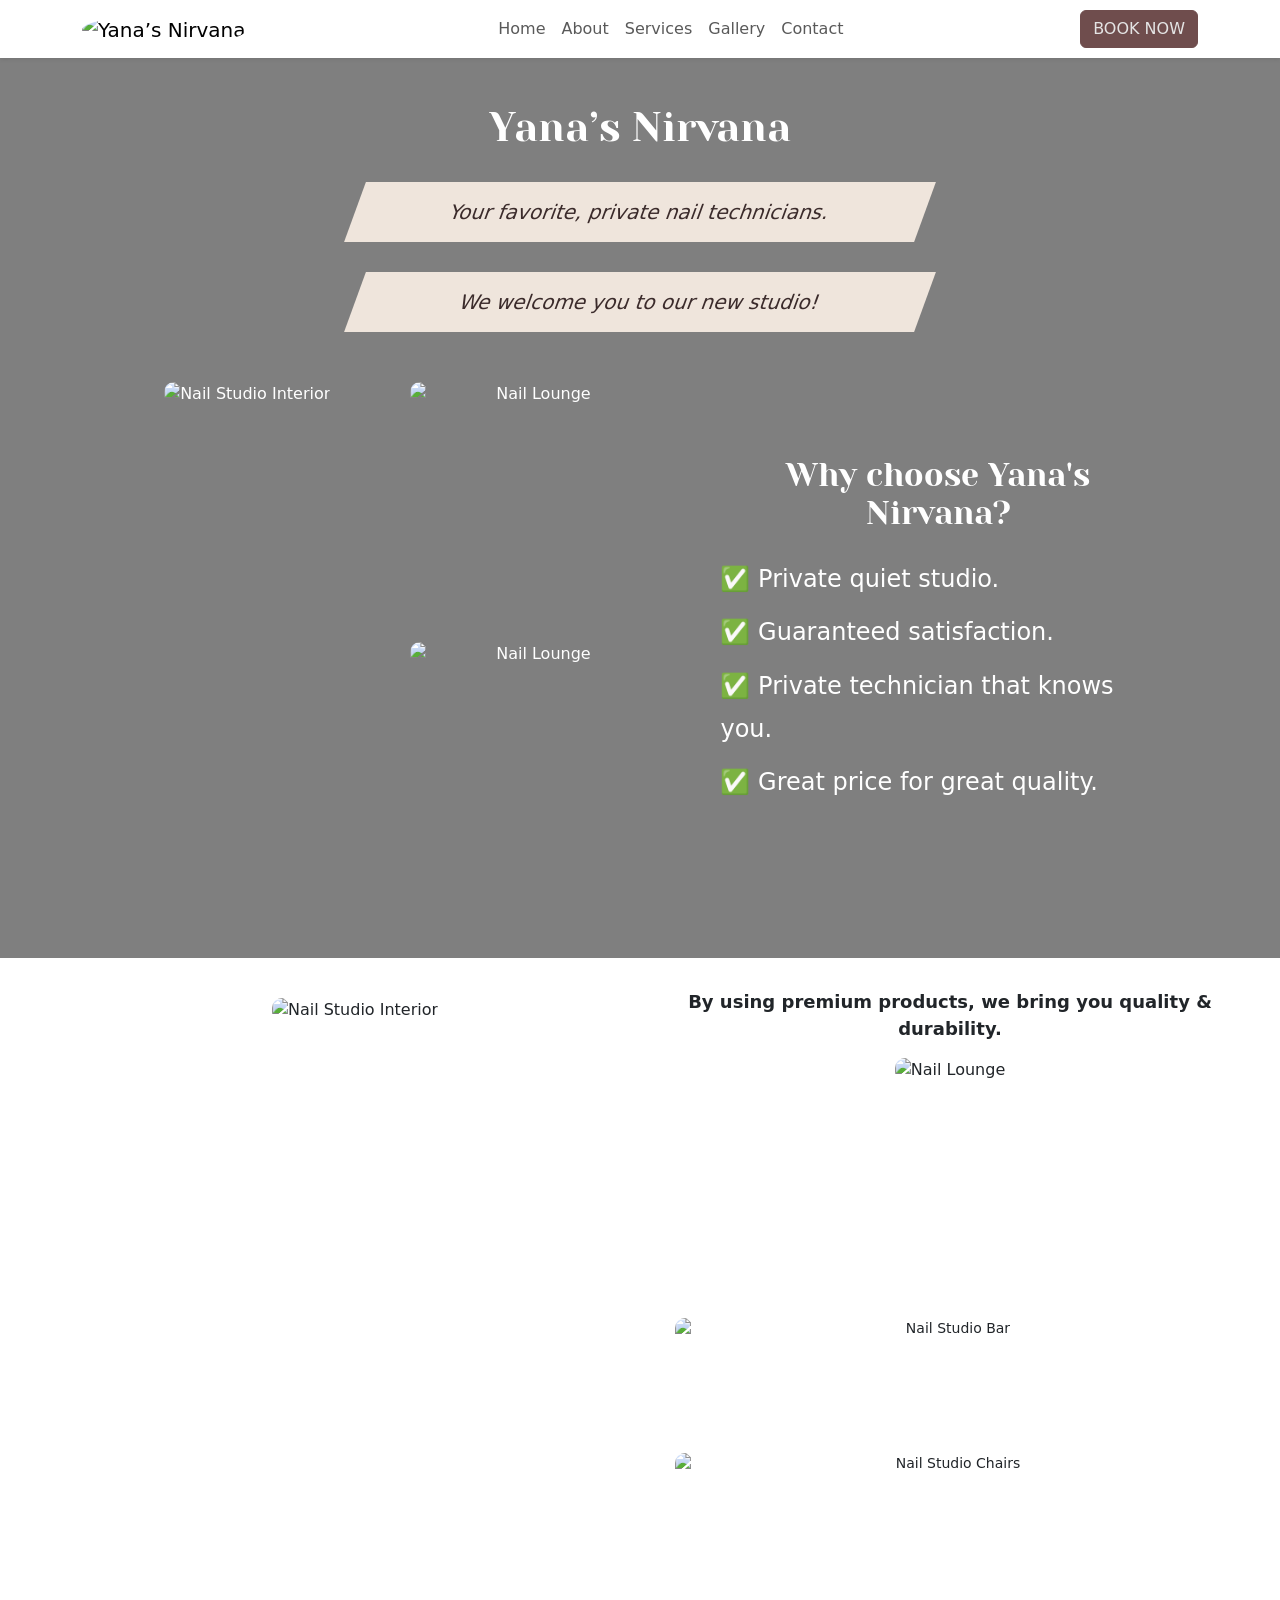
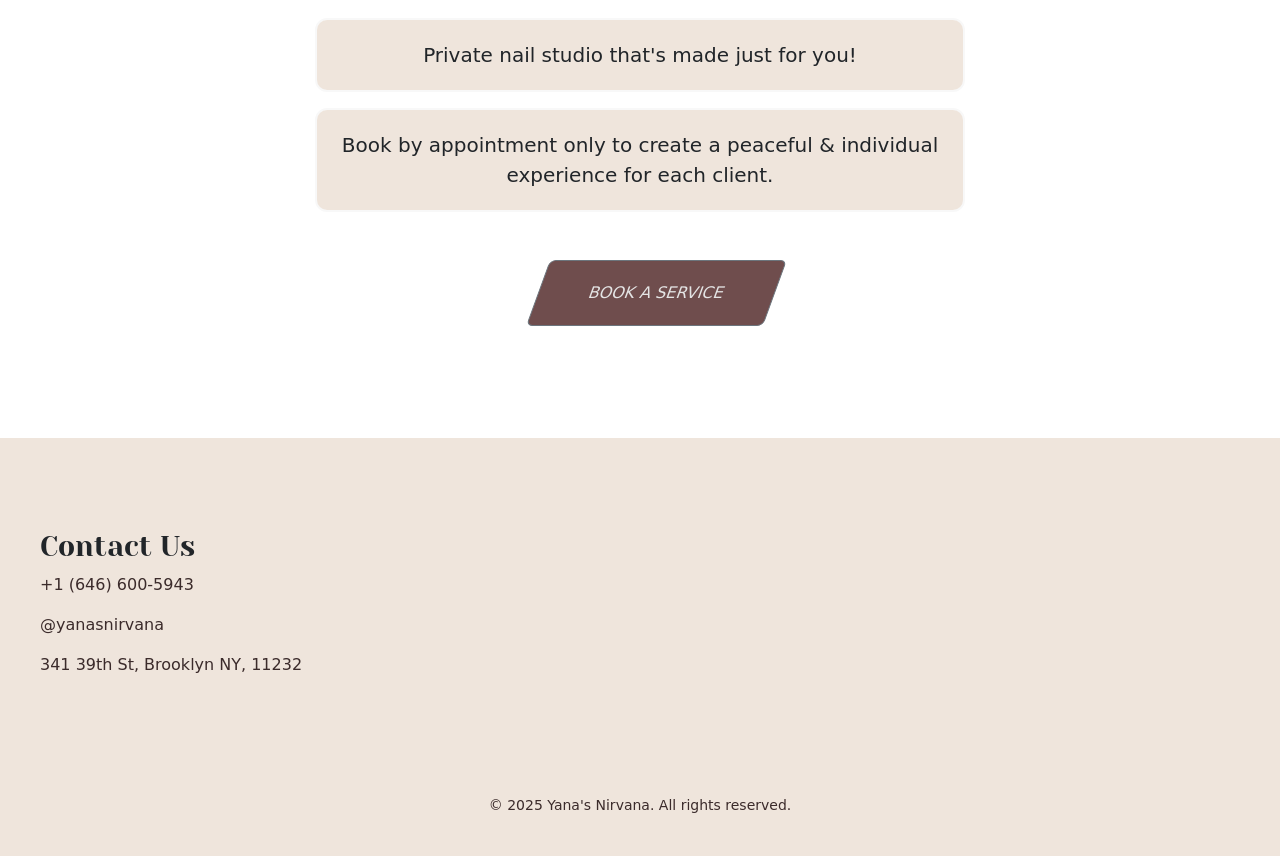
==== index.html @ 82957492 "Home Page with header and footer" ====
<!DOCTYPE html>
<html lang="en">
  <head>
    <meta charset="UTF-8" />
    <meta name="viewport" content="width=device-width, initial-scale=1.0" />
    <meta name="description" content="Mady by Sei with 💙" />
    
    <title>Sedo-Biba</title>
    <link rel="stylesheet" href="style.css" />
    <!-- Bootstrap CDN -->
    <link
      href="https://cdn.jsdelivr.net/npm/bootstrap@5.3.0/dist/css/bootstrap.min.css"
      rel="stylesheet"
    />
  </head>
  <body>
    <header></header>
    
    <!-- Hero Section -->
<section class="hero-container">
    <div class="hero">
      <div class="container text-center">
        <h1 class="header-lead">Yana’s Nirvana</h1>
        <p class="lead">Your favorite, private nail technicians.</p>
        <p class="lead">We welcome you to our new studio!</p>
      </div>
      <div class="contact-pics">
        <div class="grid">
          <div>
      </div>
        <div class="pic-container large">
          <img
            class="large"
            src="https://res.cloudinary.com/dpo4wcevn/image/upload/v1762993893/salon-1_afswea.jpg"
            alt="Nail Studio Interior"
          />
        </div>
        <div class="pic-container grande">
          <img
            class="grande-img"
            src="https://res.cloudinary.com/dpo4wcevn/image/upload/v1762993896/salon-2_ogjoqd.jpg"
            alt="Nail Lounge"
          />
          <img
            class="grande-img"
            src="https://res.cloudinary.com/dpo4wcevn/image/upload/v1762993900/salon-3_aojbwc.jpg"
            alt="Nail Lounge"
          />
        </div>
        <div class="whyUs-container">
          <section class="whyUs">
            <h2 class="header-whyUs">Why choose Yana's Nirvana?</h2>
            <ul class="whyUs-list">
              <li>✅ Private quiet studio.</li>
              <li>✅ Guaranteed satisfaction.</li>
              <li>✅ Private technician that knows you.</li>
              <li>✅ Great price for great quality.</li>
            </ul>
          </section>
        
      </div>
      </div>
    </div>
    </section>
  
 

    <!-- Gallery Section -->
    <section class="gallery">
      <div class="grid">
        <div class="image-container tall">
          <img
            class="big"
            src="https://res.cloudinary.com/dpo4wcevn/image/upload/v1762993869/nail-studio-1_hf3dlb.jpg"
            alt="Nail Studio Interior"
          />
        </div>
        <div class="right-column">
          <div class="text-box">
            <p>
              By using premium products, we bring you quality & durability.
            </p>
          </div>
          <div class="image-container medium">
            <img
              class="medium-img"
              src="https://res.cloudinary.com/dpo4wcevn/image/upload/v1762993884/nail-studio-4_hpwgp4.jpg"
              alt="Nail Lounge"
            />
          </div>
          <div class="small-images">
            <img
              class="small"
              src="https://res.cloudinary.com/dpo4wcevn/image/upload/v1762993869/nail-studio-2_nmzdds.jpg"
              alt="Nail Studio Bar"
            />
            <img
              class="small"
              src="https://res.cloudinary.com/dpo4wcevn/image/upload/v1762993881/nail-studio-3_tome6b.jpg"
              alt="Nail Studio Chairs"
            />
          </div>
        </div>
     
      </div>
         <!-- Why Us Section -->
         <div class="whyUs-container">
          <div class="whyUsText">
          <p>Private nail studio that's made just for you!</p>
          <p>Book by appointment only to create a peaceful & individual experience for each client.</p>
          <a
          href="https://www.fresha.com/a/yanas-nirvana-new-york-99-9th-street-ww3lady7"
          target="_blank"
          class="btn btn-secondary lead"
          id="bookServiceBtn"
          >BOOK A SERVICE
          </a>
          </div>
        </div>
    </section>



  

 <!-- Pop-Up Modal -->
<div id="welcome-modal" class="modal-pop">
  <div class="modal-content-pop">
    <span class="close-btn">&times;</span>

    <div class="modal-body single-column">
      <div class="modal-right">
        <div class="modal-text">
          <h1>Yana's Nirvana</h1>
          <h2>We are always very happy to welcome our new clients!</h2>
          <h4>
            We invite you to book our services & would love to gift you 
            a free cuticle oil pen on your first visit.
          </h4>
        </div>

        <div class="modal-buttons">
          <a
            href="https://www.fresha.com/a/yanas-nirvana-new-york-99-9th-street-ww3lady7"
            target="_blank"
            class="modal-btn modal-book-btn"
            >Book Now!</a
          >
          <a
            href="https://www.instagram.com/yanasnirvana/"
            target="_blank"
            class="modal-btn insta-btn"
            >View Our Instagram</a
          >
        </div>
      </div>
    </div>
  </div>
</div>


    
    




  

   <footer></footer>

    <!-- Bootstrap JS -->
    <script src="https://cdn.jsdelivr.net/npm/bootstrap@5.3.0/dist/js/bootstrap.bundle.min.js"></script>
    <!-- Include header and footer -->
    <script src="script.js"></script>
    <script>
      window.addEventListener('load', () => {
        const modal = document.getElementById('welcome-modal');
        const closeBtn = document.querySelector('.close-btn');
    
        // Show the modal 3 seconds after load
        setTimeout(() => {
          modal.style.display = 'flex';
          document.body.classList.add('modal-active');
        }, 3000);
    
        // Close modal on close button click
        closeBtn.addEventListener('click', () => {
          modal.style.display = 'none';
          document.body.classList.remove('modal-active');
        });
    
        // Close modal when clicking outside the modal content
        window.addEventListener('click', (e) => {
          if (e.target === modal) {
            modal.style.display = 'none';
            document.body.classList.remove('modal-active');
          }
        });
      });
    </script>
  </body>
</html>
---- style.css ----
@import url("https://fonts.googleapis.com/css2?family=Josefin+Sans:ital,wght@0,100..700;1,100..700&family=Yeseva+One&display=swap");

:root {
  --header-font: "Yeseva One", serif;
  --body-font: "Josefin Sans", sans-serif;
 
  --primary-color: #d6ccc2;
  --secondary-color: #6f4d4d;
  --text-color: #3b2b2b;
  --heading-color: #222;
  --border-color: #4f3737;
  --background-color: #fbfefb;
  --light-bg: #f8f8f8;
  --navbar-color: #efe5dc;

  --black: #1c1c1c;
  --gray: #7e7e7e;
  --gray-light: #e4e4e4;
  --red: #b30000;
  --blue: #007bff;

  --font-size-base: 1rem;
  --font-size-md: clamp(1.25rem, 0.61vw + 1.1rem, 1.58rem);
  --font-size-lg: clamp(1.56rem, 1vw + 1.31rem, 2.11rem);
  --font-size-xl: clamp(2.44rem, 2.38vw + 1.85rem, 3.75rem);
  --border-radius: 10px;
  --box-shadow: 0 4px 10px rgba(0, 0, 0, 0.1);
}

/* Main-Home Page */
* {
  margin: 0;
  padding: 0;
  box-sizing: border-box;
}
html, body {
  font-family: var(--body-font);
  margin: 0;
  padding: 0;
  background-color: var(--background-color);
  color: var(--text-color);
  text-align: center;
  overflow-x: hidden;
}
body a {
  text-decoration: none;
}

body h1,
h2,
h3 {
  font-family: var(--header-font);
}
.main {
  margin-top: 4em;
}
/* Navbar Style */
.navbar {
  width: 100%;
  max-width: 100vw;
  position: fixed;
  top: 0;
  left: 0;
  z-index: 1000;
  background-color: var(--navbar-color) !important;
  display: flex;
  justify-content: space-between;
  align-items: center;
  padding: 10px 5%;
}
.navbar-toggler {
  max-width: 60px; /* Adjust as needed */
}


.navbar img {
  border-radius: 50%;
}

.navbar a:hover {
  text-decoration: underline;
}
#bookNowBtn {
  background-color: var(--secondary-color);
  border-color: var(--secondary-color);
  color: var(--gray-light);
}
#bookNowBtn:hover {
  background-color: var(--border-color);
  text-decoration: none;
}
/* Main layout */
/* Ensure no unwanted horizontal scroll */
.hero-container {
  position: relative;
  width: 100vw;
  min-height: 100vh;
  background-image: url('https://res.cloudinary.com/dpo4wcevn/image/upload/v1762993864/bg_qhcnux.jpg'); /* Ensure correct path */
  background-size: cover;
  background-position: center;
  background-repeat: no-repeat;
  display: flex;
  align-items: center;
  justify-content: center;
  padding: 40px 5%; /* Prevents content from being too close to edges */
  overflow: hidden;
}

/* Overlay effect */
.hero-container::before {
  content: "";
  position: absolute;
  top: 0;
  left: 0;
  width: 100%;
  height: 100%;
  background: rgba(0, 0, 0, 0.5); /* Adjust transparency as needed */
  z-index: 0;
}

/* Main content stays centered */
.hero {
  position: relative;
  z-index: 1;
  display: flex;
  flex-direction: column;
  align-items: center;
  text-align: center;
  width: 100%;
  max-width: 1200px;
  color: white;
}

/* Ensure navbar takes full width */
.navbar {
  width: 100%;
  position: fixed;
  top: 0;
  left: 0;
  z-index: 1000;
  background-color: var(--navbar-color) !important;
  display: flex;
  justify-content: space-between;
  align-items: center;
  padding: 10px 5%;
}
.lead {
  font-size: 18px;
  font-weight: 400;
  max-width: 570px;
  padding: 15px;
  background: var(--navbar-color);
  color: var(--text-color);
  display: block;
  position: relative;
  text-align: center;
  transform: skew(-20deg); /* Skew effect to create parallelogram */
  margin: 30px auto;
}
/* Contact pictures container */
.contact-pics {
  display: flex;
  flex-wrap: wrap;
  justify-content: center;
  align-items: center;
  width: 100%;
  max-width: 1200px;
  gap: 20px;
  padding: 20px;
  box-sizing: border-box;
}

/* Large image container */
.pic-container.large {
  width: 300px;
  height: 510px;
}

/* Ensure the large image fills the container */
.large {
  width: 100%;
  height: 100%;
  object-fit: cover;
  border-radius: 10px;
}

/* Container for stacked images */
.pic-container.grande {
  display: flex;
  flex-direction: column;
  gap: 10px;
}

/* Smaller images */
.grande-img {
  width: 250px;
  height: 250px;
  object-fit: cover;
  border-radius: 10px;
}

/* Gallery Layout */
.gallery {
  display: flex;
  flex-direction: column; /* Stack elements */
  align-items: center;
  padding: 40px 0;
  width: 100%;
}

.grid {
  display: flex;
  align-items: flex-start;
  gap: 20px;
}

/* Tall Image on Left */
.image-container.tall {
  width: 600px;
  height: 580px;
}

.big {
  width: 100%;
  height: 100%;
  object-fit: cover;
  border-radius: 10px;
}

/* Right Column */
.right-column {
  display: flex;
  flex-direction: column;
  gap: 10px;
}

/* Text Box */
.text-box {
  width: 550px;
  height: 50px;
  padding: 10px;
  text-align: center;
  font-size: 18px;
  font-weight: bold;
  border-radius: var(--border-radius);
  display: flex;
  align-items: center;
  justify-content: center;
}

/* Medium Image */
.image-container.medium {
  width: 550px;
  height: 250px;
}

.medium-img {
  width: 100%;
  height: 250px;
  object-fit: cover;
  border-radius: 10px;
}

/* Small Images */
.small-images {
  display: flex;
  flex-direction: column;
  gap: 10px;
  align-items: center; /* Centers small images */
  width: 100%; /* Ensure it takes full width */
}

.small {
  width: 100%;
  height: 125px;
  border-radius: 10px;
  object-fit: cover;
  max-width: 550px;
}

/* WhyUs Section */
.whyUs-container {
  display: flex;
  justify-content: center;
  align-items: center; /* Keep the entire container centered */
  text-align: center;
  padding: 40px 20px;
  box-sizing: border-box;
}
.whyUsText p {
  border: 2px solid var(--light-bg);
  padding: 20px;
  border-radius: 12px;
  max-width: 650px;
  font-size: 20px;
  background-color: var(--navbar-color);
}
.whyUs {
  padding: 20px;
  border-radius: 12px;
  margin: 15px auto;
  font-size: 22px;
  max-width: 800px;
  width: 100%;
}


/* Heading Styling */
.header-whyUs {
  font-size: 32px;
  margin-bottom: 20px;
}
/* Left-align the UL while keeping the section centered */
.whyUs-list {
  list-style: none;
  padding: 0; 
  margin: 0;
  text-align: left;  /* Align list items to the left */
}

/* List Item Styling */
.whyUs-list li {
  font-size: 24px;
  line-height: 1.8;
  padding: 5px 0;
}


#bookServiceBtn {
  margin: 2em 0 2em 2em;
  padding: 20px 50px;
  background: var(--secondary-color);
  color: var(--gray-light);
}
#bookServiceBtn:hover,
#bookServiceBtn-service:hover {
  background: var(--border-color);
}

/* Footer Section */
.footer-container {
  display: flex;
  justify-content: space-between; /* Matches the main-container layout */
  align-items: flex-start;
  flex-wrap: wrap;
  width: 100%; /* Ensures it spans the full width */
  margin: auto; /* Centers the footer */
  padding: 40px 20px;
  background-color: var(--navbar-color);
}
.contact-footer-item {
  margin-top: 2em;
  display: flex;
  flex-direction: column;
}
.contact-footer-item a {
  color: var(--text-color);
}
.contact-footer-item a:hover {
  color: var(--blue);
}

.footer-info,
.map-container {
  display: inline-block;
  vertical-align: middle; /* Aligns both divs properly */
  width: 45%; /* Adjust width to fit next to each other */
  text-align: left;
  padding: 20px;
}

.map-container iframe {
  width: 100%;
  height: 250px;
  border: 0;
}
.footer-info h3 {
  margin-bottom: 10px;
}

.social-links a {
  margin: 0 10px;
  font-size: 24px;
  color: #333;
  transition: color 0.3s;
}
.social-links a:hover {
  color: var(--blue);
}
footer #copyRight {
  text-align: center;
  width: 100%;
  display: block;
  margin-top: 20px;
  font-size: 14px; /* Adjust the font size */
  color: var(--text-color); /* Adjust the text color */
}

/* Mobile Responsive Design */
@media (max-width: 768px) {
  h1 {
    font-size: 40px;
  }
  .text-center p {
    font-size: 14px;
  }
  /* Stack elements for mobile */
  .main-container,
  .gallery,
  .contact-pics,
  .grid {
    flex-direction: column;
    align-items: center;
    width: 100%;
    gap: 2em;
  }

  /* Consistent image sizing */
  .large,
  .big,
  .grande-img,
  .medium-img,
  .small {
    width: 320px;
    object-fit: cover;
  }

  .large {
    margin-right: 20px;
  }

  .small-images {
    display: flex;
    flex-direction: column;
    align-items: center;
    width: auto; /* Prevents overflow */
    margin-top: 40px;
  }

  /* Maintain proper height ratios */
  .grande-img {
    height: 255px; /* Half of 510px */
  }
  .medium-img {
    height: 290px; /* Half of 580px */
  }
  .small {
    height: 125px;
    max-width: 320px;
  }
  .text-box {
    width: 100%;
    max-width: 320px;
    text-align: center;
    display: flex;
    justify-content: center;
    align-items: center;
    margin: 0 auto; /* Center it horizontally */
  }
  
  /* Why Us section */
  .whyUsText p {
    max-width: 320px;
    font-size: 13px;
    padding: 15px;
  }
  .whyUs-container {
    margin-top: -40px;
  }
  .whyUs {
    width: 320px;
    min-width: 300px;
    font-size: 13px;
    text-align: center;
    
  }

  .whyUs h2 {
    font-size: 22px;
  }
  .whyUs-list li {
    font-size: 16px;
  }
  /* Book Service Button */
  #bookServiceBtn {
    margin: 2em 0;
  }

  /* Footer */
  .footer-container {
    display: flex;
    flex-direction: column;
    text-align: center;
    align-items: center;
    gap: 15px;
    
  }

  .contact-footer-item {
    display: flex;
    flex-direction: column;
    align-items: center;
    gap: 10px;
    
  }

  .contact-footer-item p {
    display: flex;
    align-items: center;
    gap: 10px;
    justify-content: center;
    margin: 10px 0;
  }
  #email{
    margin-right: 18px;
  }
  .footer-info {
    width: 100%;
  }

  .map-container {
    width: 100%;
    max-width: 350px;
  }

  .map-container iframe {
    height: 200px;
    width: 100%;
    max-width: 350px;
    border-radius: 8px;
  }

  .social-links {
    margin-top: 10px;
    display: flex;
    gap: 15px;
    justify-content: center;
  }

  .footer-info,
  .map-container,
  .social-links {
    width: 100%;
    text-align: center;
  }
}

/* iPad / Medium Screen (768px - 1200px) */
@media only screen and (max-width: 1200px) and (min-width: 768px) {
  h1 {
    font-size: 40px;
    text-align: center;
  }

  .main-container,
  .gallery {
    flex-direction: column;
    align-items: center;
    width: 100%;
    height: auto;
    gap: 2em;
  }

  .lead {
    max-width: 630px;
  }

  .pic-container.grande {
    width: 320px;
  }
  .grande-img {
    width: 320px;
  }

  /* Arrange gallery images in a row */
  .grid {
    display: flex;
    flex-direction: row;
    justify-content: center;
    align-items: flex-start;
    gap: 15px;
    flex-wrap: wrap;
  }
  .image-container.tall {
    width: 300px;
    height: 580px;
  }

  .big {
    width: 100%;
    height: 100%;
    object-fit: cover;
    border-radius: 10px;
  }
  /* Medium images */
  .image-container.medium {
    width: 400px;
    height: auto;
  }
  /* Text Box should match medium-img width */
  .text-box {
    width: 100%;
    max-width: 320px;
    text-align: center;
    display: flex;
    justify-content: center;
    align-items: center;
    margin: 0 auto; /* Center it horizontally */
  }
  /* Medium Image */
  .image-container.medium {
    width: 320px;
    height: 250px;
  }
  .medium-img {
    width: 320px;
    height: 250px;
    object-fit: cover;
    border-radius: 10px;
  }
  /* Small Images */
  .small-images {
    display: flex;
    flex-direction: column;
    gap: 10px;
  }

  .small {
    width: 320px;
    height: 125px;
    border-radius: 10px;
    object-fit: cover;
  }

  /* Why Us section stays at the bottom */
  .whyUs-container {
    display: flex;
    justify-content: center;
    width: 630px;
    margin-top: 30px;
  }

  .whyUs {
    width: 100%;
    max-width: 630px;
    font-size: 18px;
    text-align: center;
  }
}







/* Contact */
/* Contant Info */
.contact-container {
  max-width: 700px;
  margin: auto;
  background: white;
  padding: 20px;
  border-radius: 10px;
  box-shadow: 0 4px 8px rgba(0, 0, 0, 0.1);
  text-align: center;
}

h2 {
  margin-bottom: 20px;
}

.contact-item {
  display: flex;
  align-items: center;
  justify-content: space-between;
  padding: 10px;
  border-bottom: 1px solid #ddd;
  font-size: 18px;
}

.contact-item a {
  color: var(--text-color);
  font-style: italic;
}

.contact-item a:hover {
  color: var(--blue);
}

.contact-details {
  text-align: left;
}

.bold {
  font-weight: bold;
}

.hours {
  margin-top: 40px;
  font-size: 18px;
}

/* FAQ */
.faq-container {
  max-width: 700px;
  margin: auto;
  background: white;
  padding: 20px;
  border-radius: 10px;
  box-shadow: 0 4px 8px rgba(0, 0, 0, 0.1);
}

h2 {
  text-align: center;
  margin-bottom: 20px;
}

.faq-item {
  border-bottom: 1px solid #ddd;
  padding: 15px 0;
}

.faq-question {
  display: flex;
  justify-content: space-between;
  align-items: center;
  font-size: 18px;
  font-weight: bold;
  cursor: pointer;
  transition: color 0.3s;
}

.faq-question:hover {
  color: var(--blue);
}

.faq-answer {
  display: none;
  margin-top: 10px;
  font-size: 16px;
  line-height: 1.6;
  color: #555;
}

.arrow {
  font-size: 20px;
  transition: transform 0.3s ease;
}

.arrow.rotate {
  transform: rotate(180deg);
}

.contact-faq-wrapper {
  display: flex;
  justify-content: center; /* Space evenly */
  align-items: stretch; /* Make both sections equal height */
  gap: 100px; /* Add spacing between sections */
  max-width: 1200px; /* Limit width */
  margin: auto; /* Center */
  padding: 20px;
}

.contact-container,
.faq-container {
  flex: 1; /* Equal width */
  background: white;
  padding: 20px;
  border-radius: 10px;
  box-shadow: 0 4px 8px rgba(0, 0, 0, 0.1);
  min-height: 470px; /* Ensures both have equal height */
  min-width: 530px;
}
.faq-container {
  text-align: left;
}
/* 📌 Mobile Responsive Design */
@media (max-width: 1170px) {
  .contact-faq-wrapper {
    gap: 50px; /* Reduce spacing */
    flex-direction: column; /* Stack items vertically */
    gap: 20px;
  }

  .contact-container,
  .faq-container {
    min-width: 80%; /* Allow containers to take up full width */
    padding: 15px; /* Adjust padding */
  }
}

@media (max-width: 480px) {
  .contact-container,
  .faq-container {
    padding: 10px; /* Less padding for smaller screens */
    width: 100%; /* Full width */
    max-width: 100%; /* Ensure it doesn't exceed screen width */
  }
}
/* Send Message Form */
.contact-form {
  max-width: 700px;
  margin: auto;
  text-align: center;
}

.contact-form h2 {
  font-size: 26px;
  margin-bottom: 10px;
}

.contact-form a {
  color: var(--text-color);
  text-decoration: underline;
  font-style: italic;
}

.contact-form a:hover {
  color: var(--blue);
}

.contact-form p {
  font-size: 16px;
  color: #555;
  margin-bottom: 20px;
}

.input-group {
  margin-bottom: 15px;
}

.input-group input,
.input-group textarea {
  width: 100%;
  padding: 12px;
  border: 1px solid #ccc;
  border-radius: 5px;
  font-size: 16px;
}

.input-group textarea {
  height: 150px;
  resize: none;
}

.send-btn {
  background: black;
  color: white;
  padding: 12px 20px;
  border: none;
  cursor: pointer;
  font-size: 16px;
  border-radius: 5px;
  transition: 0.3s;
  margin-bottom: 2em;
}

.send-btn:hover {
  background: #444;
}
/* 📌 Mobile Responsive Form */
@media (max-width: 1170px) {
  .contact-form {
    width: 80%;
  }
}

@media (max-width: 480px) {
  .contact-container,
  .faq-container {
    padding: 15px;
  }
}








/* GALLERY PAGE */
.gallery-page {
  max-width: 1200px;
  margin: 20px auto;
  padding: 20px;
  box-sizing: border-box;
  transition: all 0.3s ease-in-out;
}

/* Gallery Layout */
.gallery-layout {
  display: grid;
  grid-template-columns: 1fr 1fr;
  gap: 20px;
  width: 100%;
  margin-bottom: 4em;
  min-width: 0;
  grid-template-areas:
    "big1 small1"
    "small2 big2";
}

/* Styling for Big Images */
.big-image {
  width: 100%;
  height: auto;
  overflow: hidden;
  border-radius: 10px;
}

.big-image img {
  width: 100%;
  height: 100%;
  object-fit: cover;
  border-radius: 10px;
}

/* Small Images Grid */
.small-images-grid {
  display: grid;
  grid-template-columns: repeat(2, 1fr); /* 2x2 Grid */
  grid-template-rows: repeat(2, 1fr);
  gap: 10px;
  width: 100%;
  height: 100%;
}
/* Ensure Small Images Fit Properly */
.small-images-grid img {
  width: 100%;
  height: 100%;
  object-fit: cover;
  border-radius: 10px;
  aspect-ratio: 1 / 1; /* Keeps images square */
}

/* Hover Effect */
.gallery-page img {
  -webkit-filter: brightness(100%);
  filter: brightness(100%);
  -webkit-transition: filter 0.3s ease;
  transition: filter 0.3s ease;
}

.gallery-page img:hover {
  -webkit-filter: brightness(70%);
  filter: brightness(70%);
  cursor: pointer;
}
/* Safari Fix */
@supports (-webkit-touch-callout: none) {
  .small-images-grid img {
    height: 100%;
  }
}

/* Grid Areas */
.big-image:first-of-type {
  grid-area: big1;
}

.small-images-grid:first-of-type {
  grid-area: small1;
}

.small-images-grid:last-of-type {
  grid-area: small2;
}

.big-image:last-of-type {
  grid-area: big2;
}

/* Inner Gallery Layout */
.gallery-inside {
  display: grid;
  gap: 15px;
  grid-template-columns: repeat(3, 1fr);
  width: 100%;
  margin: 0 auto;
  box-sizing: border-box;
  transition: all 0.3s ease-in-out;
}

/* Large Center Image */
.img-large {
  grid-column: span 2;
  grid-row: span 2;
  width: 100%;
  height: 100%;
  object-fit: cover;
  border-radius: 10px;
  transition: transform 0.3s ease-in-out;
}

/* Small Images */
.img-small {
  width: 100%;
  height: 100%;
  object-fit: cover;
  border-radius: 10px;
  transition: transform 0.3s ease-in-out;
}

/* Wide Image */
.img-wide {
  grid-column: span 2;
  width: 100%;
  height: 100%;
  object-fit: cover;
  border-radius: 10px;
  transition: transform 0.3s ease-in-out;
}
/* Full Screen Mode */
.lightbox-modal {
  display: none;
  position: fixed;
  z-index: 10000;
  left: 0;
  top: 0;
  width: 100vw;
  height: 100vh;
  background-color: rgba(0, 0, 0, 0.9);
  justify-content: center;
  align-items: center;
  flex-direction: column;
}

.lightbox-modal img {
  max-width: 90%;
  max-height: 80vh;
  border-radius: 10px;
}

.close-lightbox {
  position: absolute;
  top: 20px;
  right: 30px;
  font-size: 2.5rem;
  color: white;
  cursor: pointer;
  z-index: 10001;
}

.lightbox-nav {
  position: absolute;
  top: 50%;
  width: 100%;
  display: flex;
  justify-content: space-between;
  transform: translateY(-50%);
  padding: 0 2rem;
}

.lightbox-nav .prev,
.lightbox-nav .next {
  font-size: 3rem;
  color: white;
  cursor: pointer;
  user-select: none;
}

/* RESPONSIVE DESIGN */

/* Tablets and Small Laptops */
@media (max-width: 1024px) {
  .gallery-page {
    max-width: 95%;
    padding: 15px;
  }

  .gallery-layout {
    grid-template-columns: 1fr 1fr; /* Maintain 2-column layout */
    gap: 15px;
  }

  
}

/* Mobile Screens */
@media (max-width: 768px) {
  .gallery-page {
    max-width: 90%;
    padding: 10px;
  }

  .gallery-layout {
    grid-template-columns: 1fr;
    grid-template-areas:
      "big1"
      "small1"
      "big2"
      "small2";
    gap: 15px;
  }


  .small-images-grid img {
    width: 100%;
    height: 250px; 
    object-fit: cover;
    border-radius: 8px;
  }
  

  .big-image img, 
  .img-large, 
  .img-small, 
  .img-wide {
    border-radius: 8px;
  }

  h2 {
    font-size: 22px;
  }
}


/* Small Phones */
@media (max-width: 480px) {
  .gallery-page {
    max-width: 100%;
    margin: 10px auto;
    padding: 10px;
  }
 
  .big-image img, 
  .small-images-grid img, 
  .img-large, 
  .img-small, 
  .img-wide {
    border-radius: 5px;
  }

  h2 {
    font-size: 20px;
  }
}













/* SERVICE PAGE STYLES */
.service-container {
  width: 100%;
  max-width: 1200px;
  margin: 0 auto;
  padding: 20px;
  text-align: center;
}

/* Heading and Bordered Paragraph */
.service-header {
  text-align: center;
  text-align: center;
  font-size: 35px;
  color: var(--text-color);
  text-transform: uppercase;
}

.service-menu .dropdown {
  text-align: center;
  margin-bottom: 2rem;
}

.service-photo {
  width: 250px;
  height: 250px;
  margin: 0 auto 1rem;
}
@media (max-width: 768px) {
  .service-photo {
    width: 150px;
    height: 150px;
  }
}
.service-photo img {
  width: 100%;
  height: 100%;
  object-fit: cover;
  border-radius: 50%; /* Optional: for a circular image */
  box-shadow: 0 4px 10px rgba(0, 0, 0, 0.1);
}
/* Style for the paragraph under the heading */
.products-section p,
.services-section p {
  border: 2px solid var(--light-bg); /* Add a border */
  padding: 15px;
  font-size: 18px;
  text-align: center;
  max-width: 800px;
  margin: 10px auto;
  border-radius: 10px;
  background-color: var(--light-bg);
  box-shadow: 0 4px 8px rgba(0, 0, 0, 0.1); /* Light shadow for a soft effect */
}

/* Dropdown Menu Styles */
.service-menu {
  display: flex;
  justify-content: center;
  gap: 20px;
  background-color: var(--background-color);
  padding: 20px 0;
}

.service-menu ul {
  list-style: none;
  padding: 0;
  margin: 0;
  display: flex;
  gap: 60px;
}

.service-menu li {
  position: relative;
}

.service-menu .dropbtn {
  text-decoration: none;
  padding: 10px 55px; /* reduce padding so arrow doesn't get pushed too far right */
  background-color: var(--primary-color);
  color: white;
  font-weight: bold;
  border-radius: 8px;
  display: inline-block;
  position: relative; /* IMPORTANT: arrow attaches to this */
  width: fit-content;
  margin-top: 10px; /* add spacing from the image */
}

/* Add arrow icon */
.service-menu .dropbtn::after {
  content: "▾"; /* clean dropdown chevron */
  font-size: 14px;
  position: absolute;
  right: 10px;    /* sits inside the button */
  top: 50%;
  transform: translateY(-50%);
  pointer-events: none;
}

.service-menu .dropdown-content {
  display: none;
  position: absolute;
  background-color: var(--background-color);
  min-width: 200px;
  border-radius: 5px;
  box-shadow: 0px 4px 6px rgba(0, 0, 0, 0.1);
  z-index: 10;
  padding: 5px 0;
}

.service-menu .dropdown-content li {
  padding: 10px;
  text-align: left;
}

.service-menu .dropdown-content li a {
  text-decoration: none;
  color: var(--text-color);
  padding: 10px 15px;
  display: block;
  transition: 0.3s;
}

.service-menu a:hover {
  background-color: var(--text-color);
}

.service-menu .dropdown-content li a:hover {
  background-color: var(--border-color);
  color: white;
  border-radius: 5px;
}

/* Modal Styling */
.modal {
  display: none;
  position: fixed;
  z-index: 1000;
  left: 0;
  top: 0;
  width: 100%;
  height: 100%;
  background-color: rgba(0, 0, 0, 0.5);
}

/* Updated Modal Styling */
.modal-content {
  background-color: #fff;
  padding: 15px;
  border-radius: 10px;
  width: 40%;
  max-width: 400px; /* Ensures it doesn't get too big on larger screens */
  margin: 15% auto;
  text-align: center;
  box-shadow: 0px 5px 15px rgba(0, 0, 0, 0.2);
  position: relative;
}

.modal-content h2 {
  font-size: 24px;
  margin-bottom: 10px;
}

.modal-content p {
  font-size: 16px;
  margin: 8px 0;
}

.service-modal-btn {
  display: inline-flex;
  align-items: center;
  justify-content: center;
  gap: 8px;

  padding: 10px 20px;
  margin-top: 10px;

  background: linear-gradient(135deg, #c69cff, #9b6cff);
  color: #fff;

  font-size: 15px;
  font-weight: 600;
  text-decoration: none;

  border-radius: 10px;
  box-shadow: 0 8px 20px rgba(155, 108, 255, 0.25);

  transition: all 0.25s ease;
}
.service-modal-btn:hover {
  transform: translateY(-2px);
  box-shadow: 0 12px 28px rgba(155, 108, 255, 0.35);
  opacity: 0.95;
}

.service-modal-btn:active {
  transform: translateY(0);
  box-shadow: 0 6px 16px rgba(155, 108, 255, 0.25);
}




.close {
  position: absolute;
  top: 8px;
  right: 12px;
  font-size: 22px;
  cursor: pointer;
}
/* Paragraph */
.services-section {
  display: flex;
  justify-content: center;
  align-items: center;
  margin: 0 auto;
  max-width: 95%;
  box-sizing: border-box; /* Prevent padding from affecting the width */
}

.photo-service-section {
  background-color: #fff;
  padding: 4rem 2rem;
}

.photo-service-grid {
  display: grid;
  grid-template-columns: repeat(3, 1fr);
  grid-template-rows: auto auto;
  gap: 1.5rem;
  max-width: 1200px;
  margin: 0 auto;
  position: relative;
}

.photo {
  overflow: hidden;
  border-radius: 8px;
  position: relative;
  box-shadow: 0 4px 12px rgba(0, 0, 0, 0.06);
}

.photo img {
  width: 100%;
  height: 100%;
  object-fit: cover;
}

.photo-top-left, 
.photo-top-right {
  height: 300px;
}

.photo-bottom {
  height: 400px;
}

.photo-service-text {
  grid-column: 2 / 3;
  grid-row: 1 / 2;
  z-index: 2;
  text-align: center;
  align-self: center;
  justify-self: center;
}

.photo-service-text .subtitle {
  color: #c7a17a;
  font-weight: 600;
  margin-bottom: 0.5rem;
  letter-spacing: 1px;
}

.photo-service-text .main-title {
  font-size: 2.2rem;
  font-weight: 700;
  line-height: 1.4;
  margin-bottom: 1.2rem;
  color: var(--black);
}

.learn-more-btn {
  display: inline-block;
  text-decoration: none;
  border: 1.5px solid #000;
  padding: 0.6rem 1.4rem;
  border-radius: 2rem;
  font-size: 0.95rem;
  color: var(--black);
  transition: all 0.3s ease;
}

.learn-more-btn:hover {
  background-color: var(--black);
  color: #fff;
}

/* ----------------- MOBILE RESPONSIVE ----------------- */
@media (max-width: 1059px) {
  .photo-service-text .main-title {
    font-size: 1.7rem;
    line-height: 1.5;
    margin-bottom: 1rem;
  }
  
}
@media (max-width: 768px) {
  .photo-service-grid {
    grid-template-columns: repeat(2, 1fr);
    grid-template-rows: auto auto auto;
    gap: 1rem;
  }

  .photo-top-left {
    grid-column: 1 / 2;
    grid-row: 1 / 2;
    
  }

  .photo-service-text {
    grid-column: 2 / 3;
    grid-row: 1 / 2;
    padding: 0.5rem;
  }

  .photo-top-right {
    grid-column: 1 / 2;
    grid-row: 2 / 3;
    
  }
  .photo-top-left,
  .photo-top-right,
  .photo-bottom {
    height: 250px;
  }
  .photo-bottom:nth-of-type(1) {
    grid-column: 2 / 3;
    grid-row: 2 / 3;
    
  }

  .photo-bottom:nth-of-type(2) {
    grid-column: 1 / 2;
    grid-row: 3 / 4;
    
  }

  .photo-bottom:nth-of-type(3) {
    grid-column: 2 / 3;
    grid-row: 3 / 4;
    
  }


  .photo-service-text .main-title {
    font-size: 1.4rem;
    line-height: 1.4;
    margin-bottom: 1rem;
  }

  .learn-more-btn {
    padding: 0.3rem 1rem;
    font-size: 0.7rem;
  }
}
@media (max-width: 463px) {
  .photo-service-text .main-title {
    font-size: 1.25rem;
    line-height: 1.4;
    margin-bottom: 1rem;
  }
}
#bookServiceBtn-service {
  display: flex;
  justify-content: center;
  max-width: 400px;
}

/* PRODUCTS SECTION */
.products-section {
  text-align: center;
  padding: 50px 20px;
  background-color: var(--light-bg); /* Use your existing color variables */
}

.products-section h2 {
  font-size: 36px;
  margin-bottom: 30px;
  color: var(--text-color);
}

.product {
  display: flex;
  align-items: center;
  justify-content: center;
  gap: 20px;
  max-width: 800px;
  margin: 20px auto;
  padding: 20px;
  border-radius: 12px;
  background: var(--white);
  box-shadow: 0 4px 10px rgba(0, 0, 0, 0.1);
}

.product-image img {
  width: 150px;
  height: 150px;
  object-fit: cover;
  border-radius: 10px;
  border: 2px solid var(--light-bg);
}

.product-info {
  text-align: left;
}

.product-info h3 {
  font-size: 24px;
  margin-bottom: 10px;
}

.product-info p {
  font-size: 18px;
  margin-bottom: 5px;
}

.highlight {
  color: var(--highlight-color);
  font-weight: bold;
}

/* Coming soon styling */
.coming-soon {
  opacity: 0.6;
}

/* MOBILE RESPONSIVE DESIGN */
@media screen and (max-width: 1338px) {
  .service-header {
    font-size: 32px;
    margin-top: 1.5em;
  }

  .services-section p {
    font-size: 17px;
  }

  .service-menu {
    flex-direction: column;
    align-items: center;
    gap: 15px;
  }

  .service-menu ul {
    flex-direction: column;
    gap: 15px;
    text-align: center;
  }

  .service-menu .dropbtn {
    width: 100%;
    padding: 15px 65px;
  }

  .service-menu .dropdown-content {
    width: 40%;
    text-align: center;
  }

  .modal-content {
    width: 40%;
    max-width: 350px;
    padding: 10px;
  }

  .photo-service-gallery {
    flex-wrap: wrap;
    gap: 10px;
  }

  .photo-service-gallery img {
    width: 180px;
    height: 180px;
  }

  .products-section {
    padding: 30px 15px;
  }

  .product {
    flex-direction: column;
    text-align: center;
    padding: 15px;
  }

  .product-image img {
    width: 120px;
    height: 120px;
  }

  .product-info h3 {
    font-size: 20px;
  }

  .product-info p {
    font-size: 16px;
  }
}

@media screen and (max-width: 768px) {
  .service-header {
    font-size: 28px;
  }

  .product-section p {
    font-size: 14px;
    padding: 10px;
    max-width: 400px;
  }

  .service-menu .dropbtn {
    font-size: 14px;
    padding: 15px 65px;
  }

  .photo-service-gallery img {
    width: 150px;
    height: 150px;
  }



  .product {
    padding: 10px;
  }

  .product-image img {
    width: 100px;
    height: 100px;
  }

  .product-info h3 {
    font-size: 18px;
  }

  .product-info p {
    font-size: 14px;
  }
}
#bookServiceBtn-service {
  max-width: 300px;
}








/* ABOUT US */
/* General Page Layout */
.about-container {
  width: 100%;
  max-width: 1200px;
  margin: 0 auto;
  padding: 20px;
  text-align: center;
}

/* Heading and Bordered Paragraph */
.about-header {
  text-align: center;
  margin-bottom: 20px;
}
.about-header h2 {
  font-size: 35px;
  margin-bottom: 20px;
}
.about-header p {
  border: 2px solid var(--light-bg);
  padding: 30px;
  font-size: 20px;
  border-radius: 12px;
  max-width: 700px;
  margin: 0 auto;
  background-color: var(--background-color);
  box-shadow: var(--box-shadow);
}

/* Three Photos in a Row */
.photo-about-gallery {
  display: flex;
  justify-content: center;
  gap: 20px;
  margin-bottom: 30px;
}
.photo-about-gallery img,
.instagram-media {
  width: 400px;
  height: 400px;
  object-fit: cover;
  border-radius: 10px;
}

/* Our Techs Section */
.our-techs {
  display: flex;
  flex-direction: column;
  align-items: center;
  text-align: center;
  padding: 20px 0;
}


.our-techs h3 {
  font-size: 24px;
  margin-bottom: 10px;
}
.tech-profile {
  display: flex;
  align-items: center;
  gap: 20px;
  max-width: 1200px;
}
.name {
  font-weight: bold;
  margin-top: 5px;
  font-size: 20px;
}
.profile-pic {
  display: flex;
  flex-direction: column;
  align-items: center;
}

.profile-pic img {
  width: 300px;
  height: 300px;
  object-fit: cover;
  border-radius: 10px;
}
.shortIntro {
  border: 2px solid var(--light-bg);
  background-color: var(--background-color);
  box-shadow: 0 4px 10px rgba(0, 0, 0, 0.1);
  padding: 40px 10px;
  max-width: 800px;
  max-height: 300px;
  text-align: center;
  font-size: 24px;
  line-height: 1.5;
  border-radius: 12px;
  margin-bottom: 10px;
}
.see-more-reviews {
  text-align: center;
  margin-bottom: 60px;
}

.btn-reviews {
  display: inline-block;
  padding: 12px 30px;
  font-size: 16px;
  color: #fff;
  background-color: #0073e6;  /* Fresha blue color */
  text-decoration: none;
  border-radius: 5px;
  transition: background 0.3s;
}

.btn-reviews:hover {
  background-color: #005bb5; /* Darker blue on hover */
}

/* Style the Instagram embeded section */
.explore-instagram {
  text-align: center;
  padding: 20px;
  background-color: var(--secondary-color);
  display: flex;
  flex-direction: column;
}

/* RESPONSIVE DESIGN */
@media screen and (max-width: 1024px) {
  .about-header h2 {
    font-size: 30px;
  }
  .about-header p {
    font-size: 18px;
    padding: 20px;
  }
  .photo-about-gallery {
    flex-direction: column;
    align-items: center;
  }
  .tech-profile {
    flex-direction: column;
    text-align: center;
  }
  .profile-pic img {
    width: 250px;
    height: 250px;
  }
  .shortIntro {
    max-width: 90%;
    padding: 40px 10px;
    font-size: 20px;
  }
}

@media screen and (max-width: 768px) {
  .about-header h2 {
    font-size: 28px;
  }
  .about-header p {
    font-size: 16px;
    padding: 15px;
  }
  .photo-about-gallery img,
  .instagram-media {
    max-width: 90%;
  }
  .tech-profile {
    flex-direction: column;
  }
  .profile-pic img {
    width: 200px;
    height: 200px;
  }
  .shortIntro {
    max-width: 90%;
    font-size: 18px;
    padding: 30px 10px;
  }
}

@media screen and (max-width: 480px) {
  .about-header h2 {
    font-size: 24px;
  }
  .about-header p {
    font-size: 14px;
    padding: 10px;
  }
  .profile-pic img {
    width: 180px;
    height: 180px;
  }
  .shortIntro {
    font-size: 16px;
    padding: 20px 10px;
  }
}






/* Blog Page */
.blog-image {
  width: 100%; /* Make image responsive */
  max-width: 800px; /* Limit max width */
  height: auto; /* Maintain aspect ratio */
  display: block; /* Remove extra spacing */
  margin: 10px auto; /* Center the image */
  border-radius: 10px; /* Rounded corners */
  box-shadow: 0px 4px 8px rgba(0, 0, 0, 0.1); /* Light shadow */
}

.articles, .post-det{
  font-size: var(--font-size-base);
  margin: 40px auto 40px; /* Increased margin-top for separation */
  max-width: 70%;
  display: flex;
  flex-direction: column; /* Display articles vertically */
  justify-content: center;
  align-items: center; /* Center the content horizontally */
  padding: 20px; /* Add some breathing room */
  box-sizing: border-box; /* Ensure padding doesn't affect max-width */
  
  /* Background image */
  background-image: url('https://res.cloudinary.com/dpo4wcevn/image/upload/v1762993865/blog-bg_owdqpb.jpg'); /* Replace with correct path */
  background-size: cover; /* Ensures full coverage */
  background-position: center; /* Center the image */
  background-repeat: no-repeat; /* Avoid repetition */
  background-blend-mode: darken;

  /* Add an overlay with reduced opacity */
  background-color: rgba(0, 0, 0, 0.07); /* Optional color overlay */
  
  /* Styling */
  border-radius: 10px; /* Rounded corners */
  box-shadow: 0 4px 10px rgba(0, 0, 0, 0); /* Soft shadow for depth */
  color: var(--text-color); /* Ensure text is readable over the background */
}


.articles a {
  color: var(--text-color);
}
.article-det {
  font-size: 24px;
  line-height: 1.6;
  background-color: rgba(255, 255, 255, 0.4);
  color: #333; /* softer black for readability */
  padding: 2rem;
  border-radius: 12px;
  box-shadow: 0 4px 10px rgba(0, 0, 0, 0.05);
  max-width: 800px;
  margin: 2rem auto;

}
@media (max-width: 550px) {
  .article-det {
    font-size: 14px;
  }
}
input[type="text"],
input[type="email"],
input[type="password"],
select,
textarea {
  font-family: "Playfair Display", serif;
  font-size: var(--font-size-base);
  display: block;
  box-sizing: border-box;
  width: 100%;
  padding: 0.7rem 0.75rem;
  margin-bottom: 1rem;
}
.blog-btn {
  background-color: black;
  border: none;
  color: var(--gray-light);
  padding: 16px 32px;
  text-decoration: none;
  margin: 4px 2px;
  cursor: pointer;
  border-radius: 15px;
}

.btn-delete {
  padding: 10px 16px;
  background-color: var(--red);
}

/* Layout */
.container {
  max-width: 982px;
  margin: 0 auto;
  padding: 0 10px;
}

.main {
  padding: 20px 0;
}

.articles__heading {
  margin-top: 4rem;
  font-weight: 400;
}

.article-ul {
  list-style-type: none;
  padding: 0;
  margin: 0;
  font-size: clamp(1.13rem, calc(1.08rem + 0.22vw), 1.25rem);
  display: flex;
  flex-direction: column;
  background-color: rgba(255, 255, 255, 0.4);
  padding: 0 2rem;
}

.article-list__date {
  font-size: 1rem;
  color: var(--gray);
  width: 100px;
  display: inline-block;
  width: 260px;
}

.article-ul li a {
  display: flex;
  flex-direction: column;
  justify-content: space-between;
  text-decoration: none;
  margin: 18px 0;
}

@media only screen and (min-width: 768px) {
  .article-ul li a {
    flex-direction: row;
    align-items: center;
  }

  .article-list__date {
    text-align: right;
  }
}

.article-ul li {
  font-size: 24px;
  cursor: pointer;
  transition: filter 0.1s;
}

.article-ul li:not(:last-child) {
  border-bottom: 1px solid var(--gray-light);
}

.article-ul li:hover {
  filter: none;
}

.article-ul:hover li {
  filter: blur(3px);
}

.article-ul:hover li:hover {
  filter: none;
}

.article {
  white-space: pre-wrap;
}

/* Dashboard Admin */
.admin-title {
  display: flex;
  justify-content: space-between;
  align-items: center;
}

.admin-posts {
  padding: 0;
  margin: 0;
}

.admin-post-controls form {
  display: inline-block;
}

.admin-posts li {
  display: flex;
  justify-content: space-between;
  padding: 10px 0;
}

/* Blur Effect */
.pagination {
  font-size: 1.3rem;
  color: var(--gray);
  text-decoration: none;
  margin-top: 40px;
  display: inline-block;
}
.pagination__button {
  text-decoration: none;
  padding: 8px 12px;
  border-radius: 5px;
  background-color: var(--primary-color);
  color: white;
  font-weight: bold;
  transition: 0.3s;
}
.pagination__button:hover {
  background-color: #0056b3;
}
.pagination__number {
  text-decoration: none;
  padding: 8px 12px;
  border-radius: 5px;
  background-color: #f4f4f4;
  color: #333;
  transition: 0.3s;
}

.pagination__number:hover {
  background-color: #ddd;
}

.pagination__number.active {
  background-color: #007bff;
  color: white;
  font-weight: bold;
}
.pagination:hover {
  color: var(--black);
}

.header__button button:hover {
  border: 2px solid var(--black);
}
@media only screen and (min-width: 768px) {
  .header {
    grid-template-columns: auto 1fr auto;
    grid-template-areas: "logo menu button";
  }
}











/* Modal Background */
/* Overlay */
.modal-pop {
  display: none;
  position: fixed;
  z-index: 9999;
  left: 0;
  top: 0;
  width: 100%;
  height: 100%;
  backdrop-filter: blur(4px);
  background: rgba(0, 0, 0, 0.45);
  justify-content: center;
  align-items: center;
}

/* Modal Box */
.modal-content-pop {
  background: white;
  width: 90%;
  max-width: 520px;
  padding: 30px;
  border-radius: 18px;
  position: relative;
  animation: fadeIn 0.3s ease-in-out;
}

/* Close Button */
.close-btn {
  position: absolute;
  top: 12px;
  right: 18px;
  font-size: 30px;
  cursor: pointer;
  color: #444;
}

/* Text content */
.modal-text h1 {
  text-align: center;
  font-size: 28px;
  font-weight: 700;
  margin-bottom: 10px;
}

.modal-text h2 {
  text-align: center;
  font-size: 20px;
  margin-bottom: 10px;
  font-weight: 500;
}

.modal-text h4 {
  text-align: center;
  font-size: 16px;
  line-height: 1.4;
  margin-bottom: 20px;
}

/* Buttons */
.modal-buttons {
  display: flex;
  flex-direction: column;
  gap: 12px;
  margin-top: 10px;
}

.modal-btn {
  display: block;
  width: 100%;
  text-align: center;
  padding: 14px 0;
  border-radius: 10px;
  font-size: 18px;
  font-weight: 600;
  text-decoration: none;
  color: white;
}

.modal-book-btn {
  background: #d36fa8;
}

.insta-btn {
  background: black;
}

/* Mobile */
@media (max-width: 480px) {
  .modal-content-pop {
    padding: 22px;
    max-width: 94%;
  }

  .modal-text h1 {
    font-size: 24px;
  }

  .modal-text h2 {
    font-size: 18px;
  }

  .modal-text h4 {
    font-size: 15px;
  }

  .modal-btn {
    font-size: 16px;
    padding: 12px 0;
  }
}

/* Fade animation */
@keyframes fadeIn {
  from { opacity: 0; transform: scale(0.95); }
  to { opacity: 1; transform: scale(1); }
}




/* Phone Modal */
.phone-modal {
  display: none;
  position: fixed;
  z-index: 1000;
  left: 0;
  top: 0;
  width: 100%;
  height: 100%;
  background-color: rgba(0, 0, 0, 0.5);
}

.phone-modal-content {
  background: white;
  padding: 20px;
  margin: 20% auto;
  width: 250px;
  text-align: center;
  border-radius: 10px;
}

button {
  margin: 5px;
  padding: 10px;
  width: 180px;
  border: none;
  cursor: pointer;
}

button:hover {
  background-color: #ddd;
}
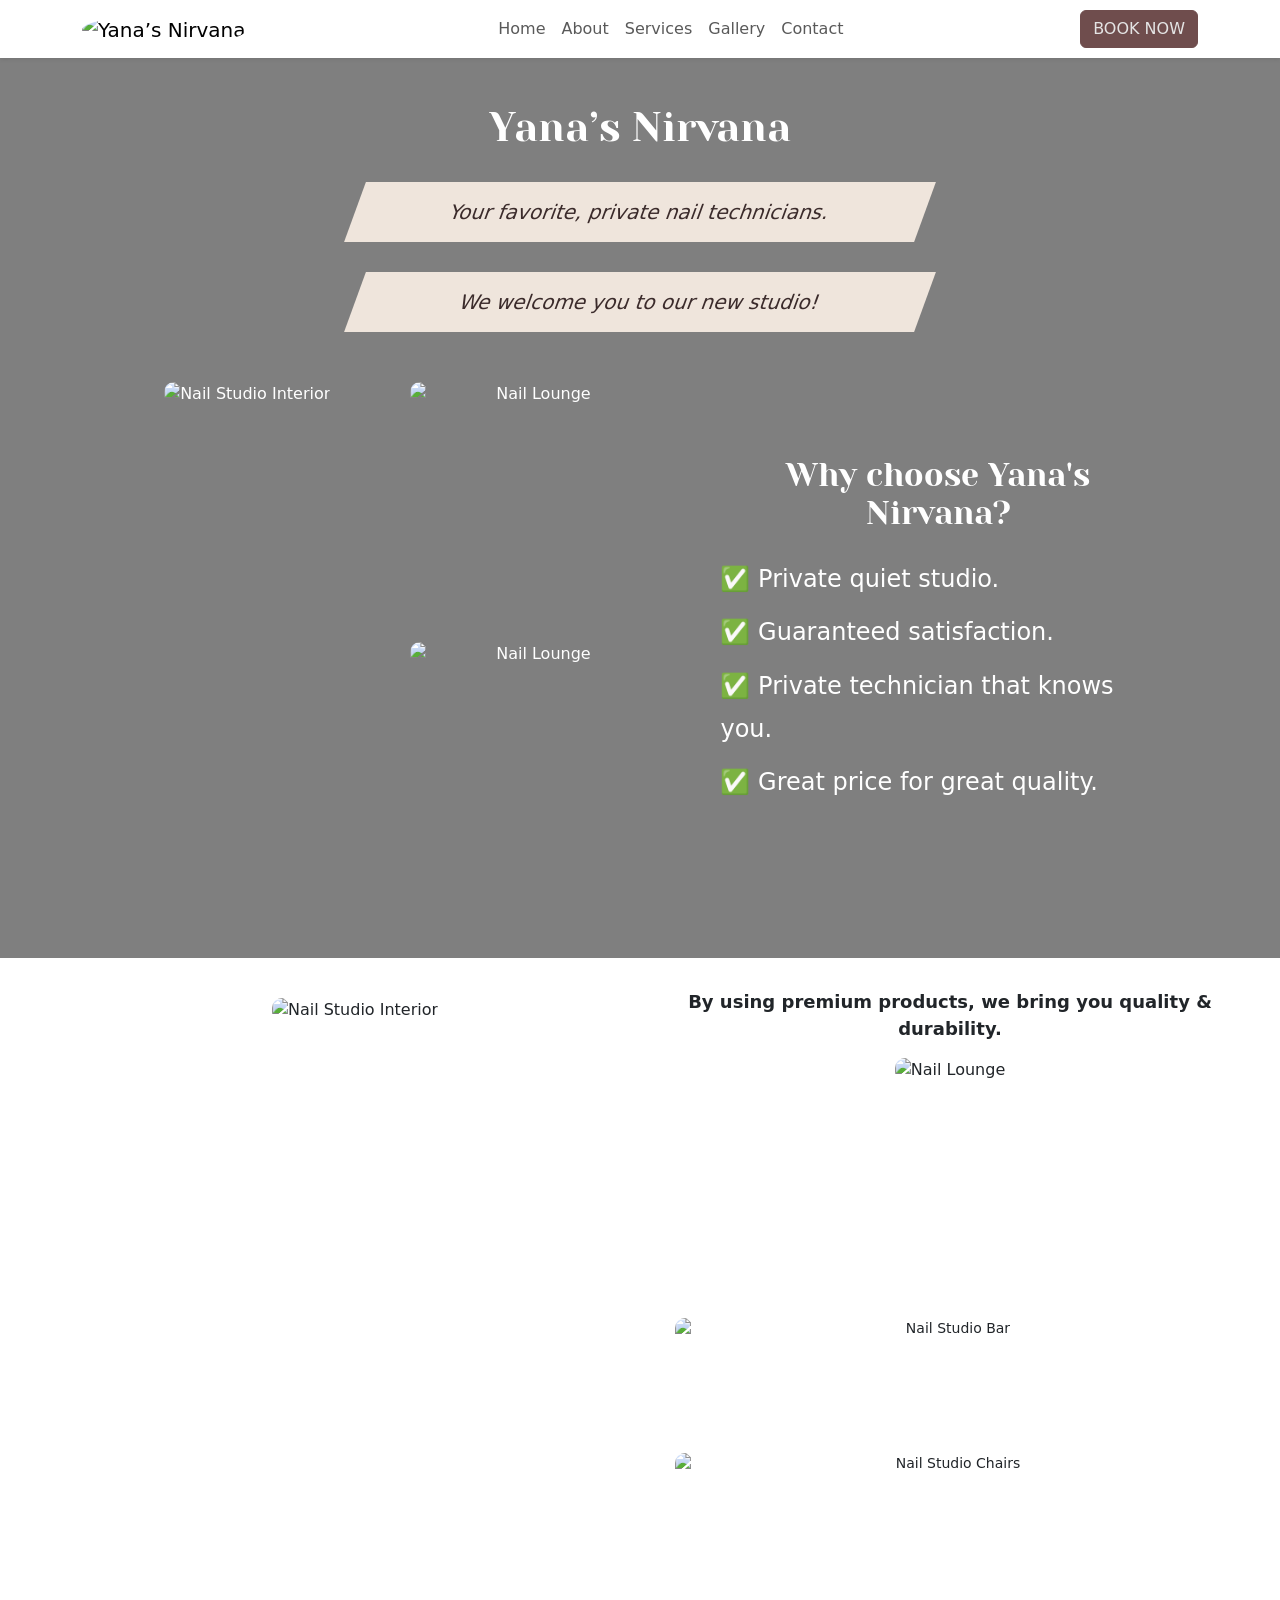
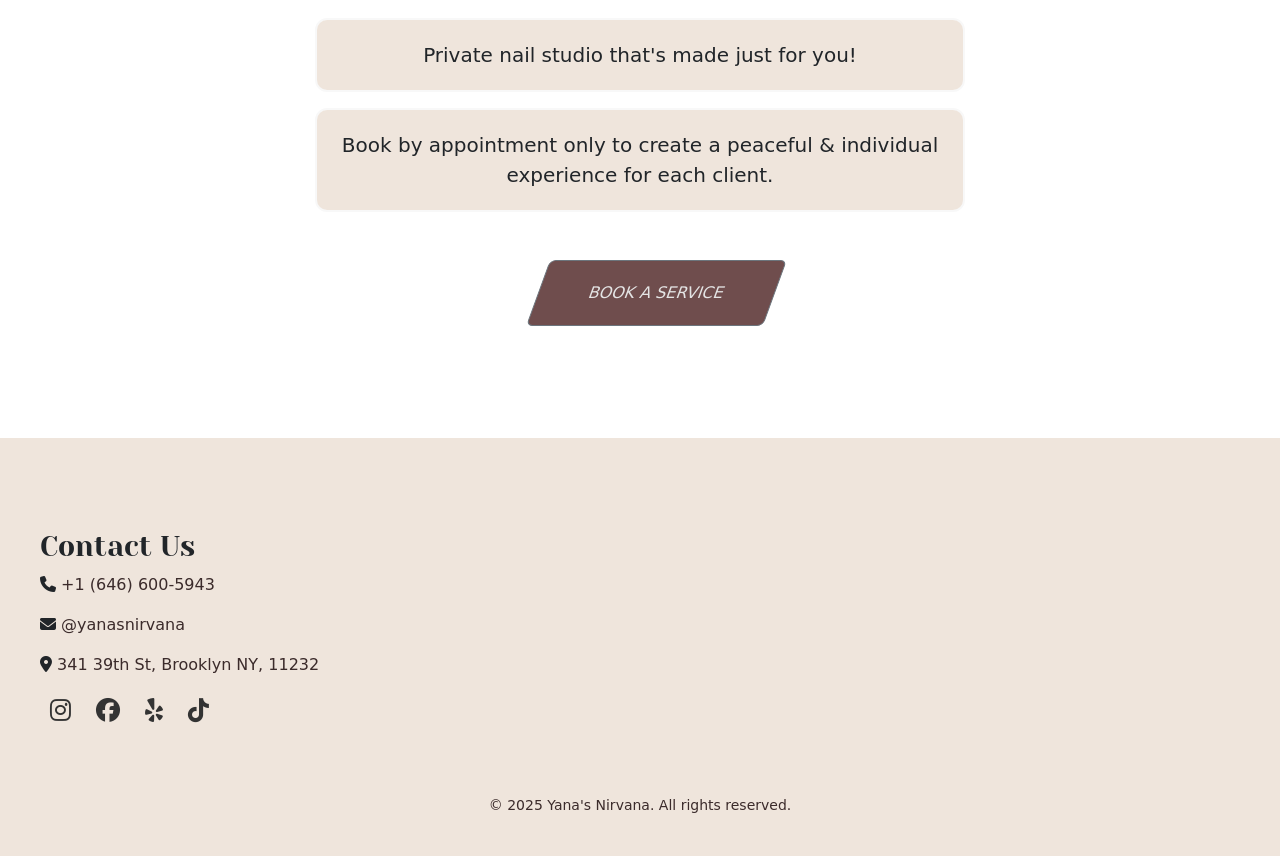
==== commit d1565f55: "Foundation of the whole website" ====
--- a/index.html
+++ b/index.html
@@ -5,13 +5,22 @@
     <meta name="viewport" content="width=device-width, initial-scale=1.0" />
     <meta name="description" content="Mady by Sei with 💙" />
     
-    <title>Sedo-Biba</title>
-    <link rel="stylesheet" href="style.css" />
+    <title>Yana's Nirvana</title>
+    <link rel="stylesheet" href="./style.css" />
     <!-- Bootstrap CDN -->
     <link
-      href="https://cdn.jsdelivr.net/npm/bootstrap@5.3.0/dist/css/bootstrap.min.css"
       rel="stylesheet"
+      href="https://cdn.jsdelivr.net/npm/bootstrap@5.3.2/dist/css/bootstrap.min.css"
     />
+    <link
+      rel="stylesheet"
+      href="https://cdnjs.cloudflare.com/ajax/libs/font-awesome/6.5.1/css/all.min.css"
+    />
+    <link 
+    rel="stylesheet"
+    href="https://cdn.jsdelivr.net/npm/sweetalert2@11/dist/sweetalert2.min.css"
+    />
+
   </head>
   <body>
     <header></header>
--- a/style.css
+++ b/style.css
@@ -1,5 +1,4 @@
-@import url("https://fonts.googleapis.com/css2?family=Josefin+Sans:ital,wght@0,100..700;1,100..700&family=Yeseva+One&display=swap");
-
+@import url('https://fonts.googleapis.com/css2?family=Josefin+Sans:ital,wght@0,100..700;1,100..700&family=Yeseva+One&display=swap');
 :root {
   --header-font: "Yeseva One", serif;
   --body-font: "Josefin Sans", sans-serif;
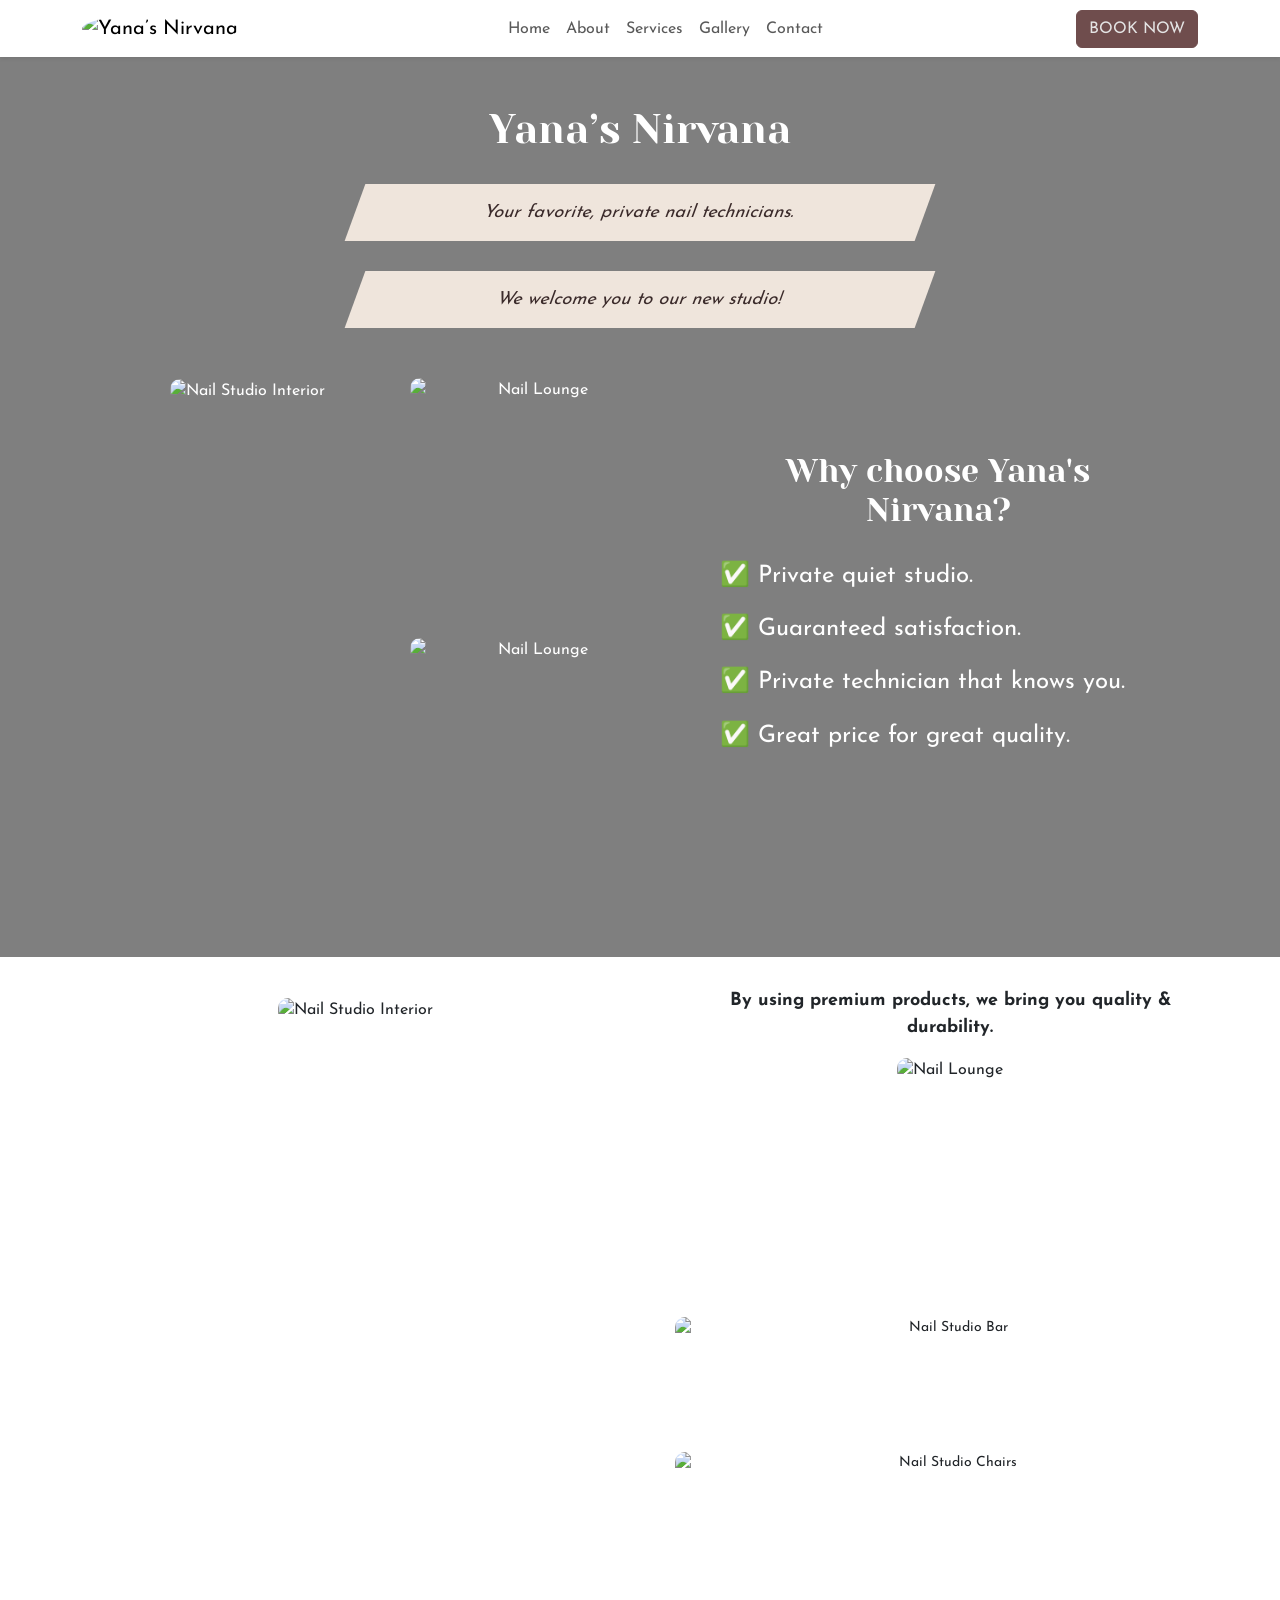
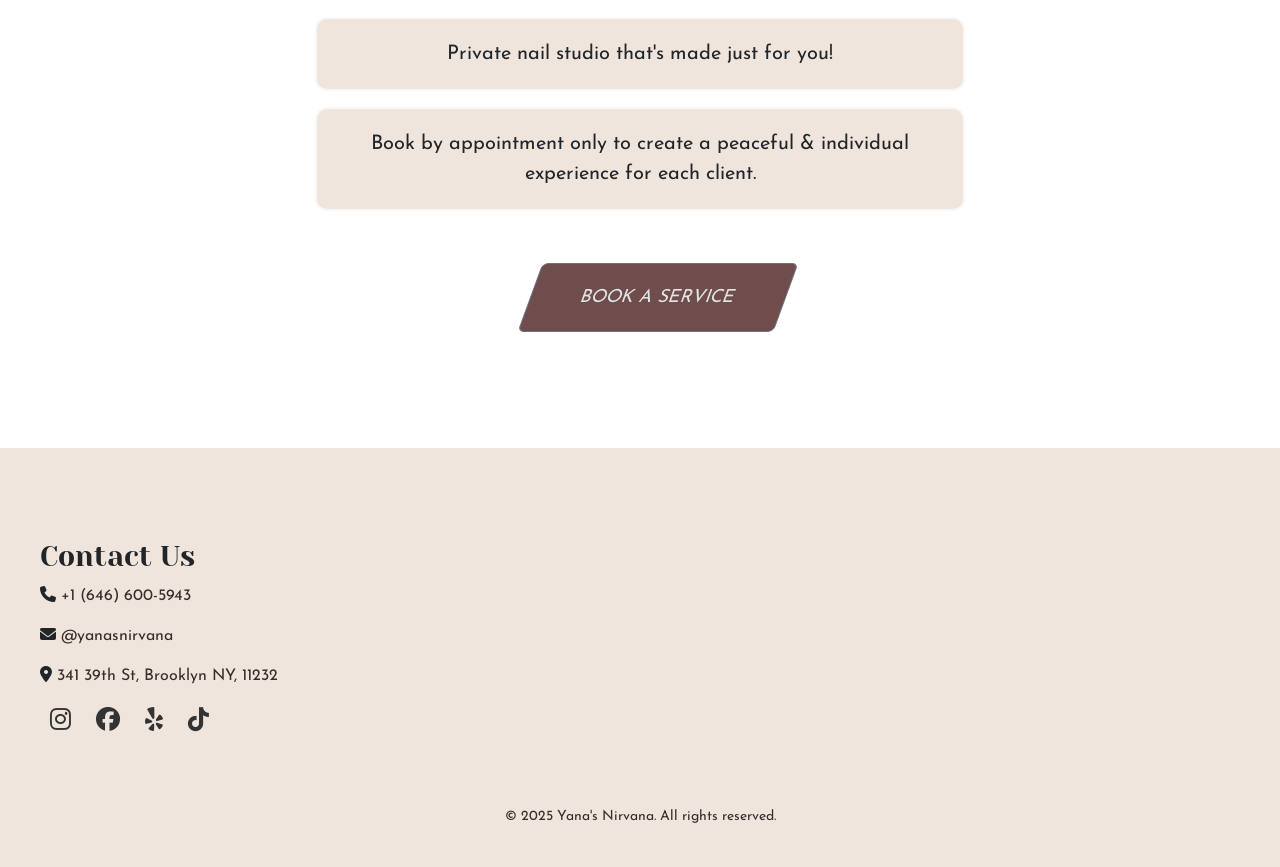
==== commit d9e9f094: "fixed google font issue" ====
--- a/index.html
+++ b/index.html
@@ -7,6 +7,9 @@
     
     <title>Yana's Nirvana</title>
     <link rel="stylesheet" href="./style.css" />
+    <link rel="preconnect" href="https://fonts.googleapis.com">
+    <link rel="preconnect" href="https://fonts.gstatic.com" crossorigin>
+    <link href="https://fonts.googleapis.com/css2?family=Josefin+Sans:ital,wght@0,100..700;1,100..700&family=Yeseva+One&display=swap" rel="stylesheet">
     <!-- Bootstrap CDN -->
     <link
       rel="stylesheet"
--- a/style.css
+++ b/style.css
@@ -1,4 +1,4 @@
-@import url('https://fonts.googleapis.com/css2?family=Josefin+Sans:ital,wght@0,100..700;1,100..700&family=Yeseva+One&display=swap');
+
 :root {
   --header-font: "Yeseva One", serif;
   --body-font: "Josefin Sans", sans-serif;
@@ -33,7 +33,7 @@
   box-sizing: border-box;
 }
 html, body {
-  font-family: var(--body-font);
+  font-family: var(--body-font) !important;
   margin: 0;
   padding: 0;
   background-color: var(--background-color);
@@ -48,7 +48,7 @@
 body h1,
 h2,
 h3 {
-  font-family: var(--header-font);
+  font-family: var(--header-font) !important;
 }
 .main {
   margin-top: 4em;
@@ -144,8 +144,8 @@
   padding: 10px 5%;
 }
 .lead {
-  font-size: 18px;
-  font-weight: 400;
+  font-size: 18px !important;
+  font-weight: 400 !important;
   max-width: 570px;
   padding: 15px;
   background: var(--navbar-color);
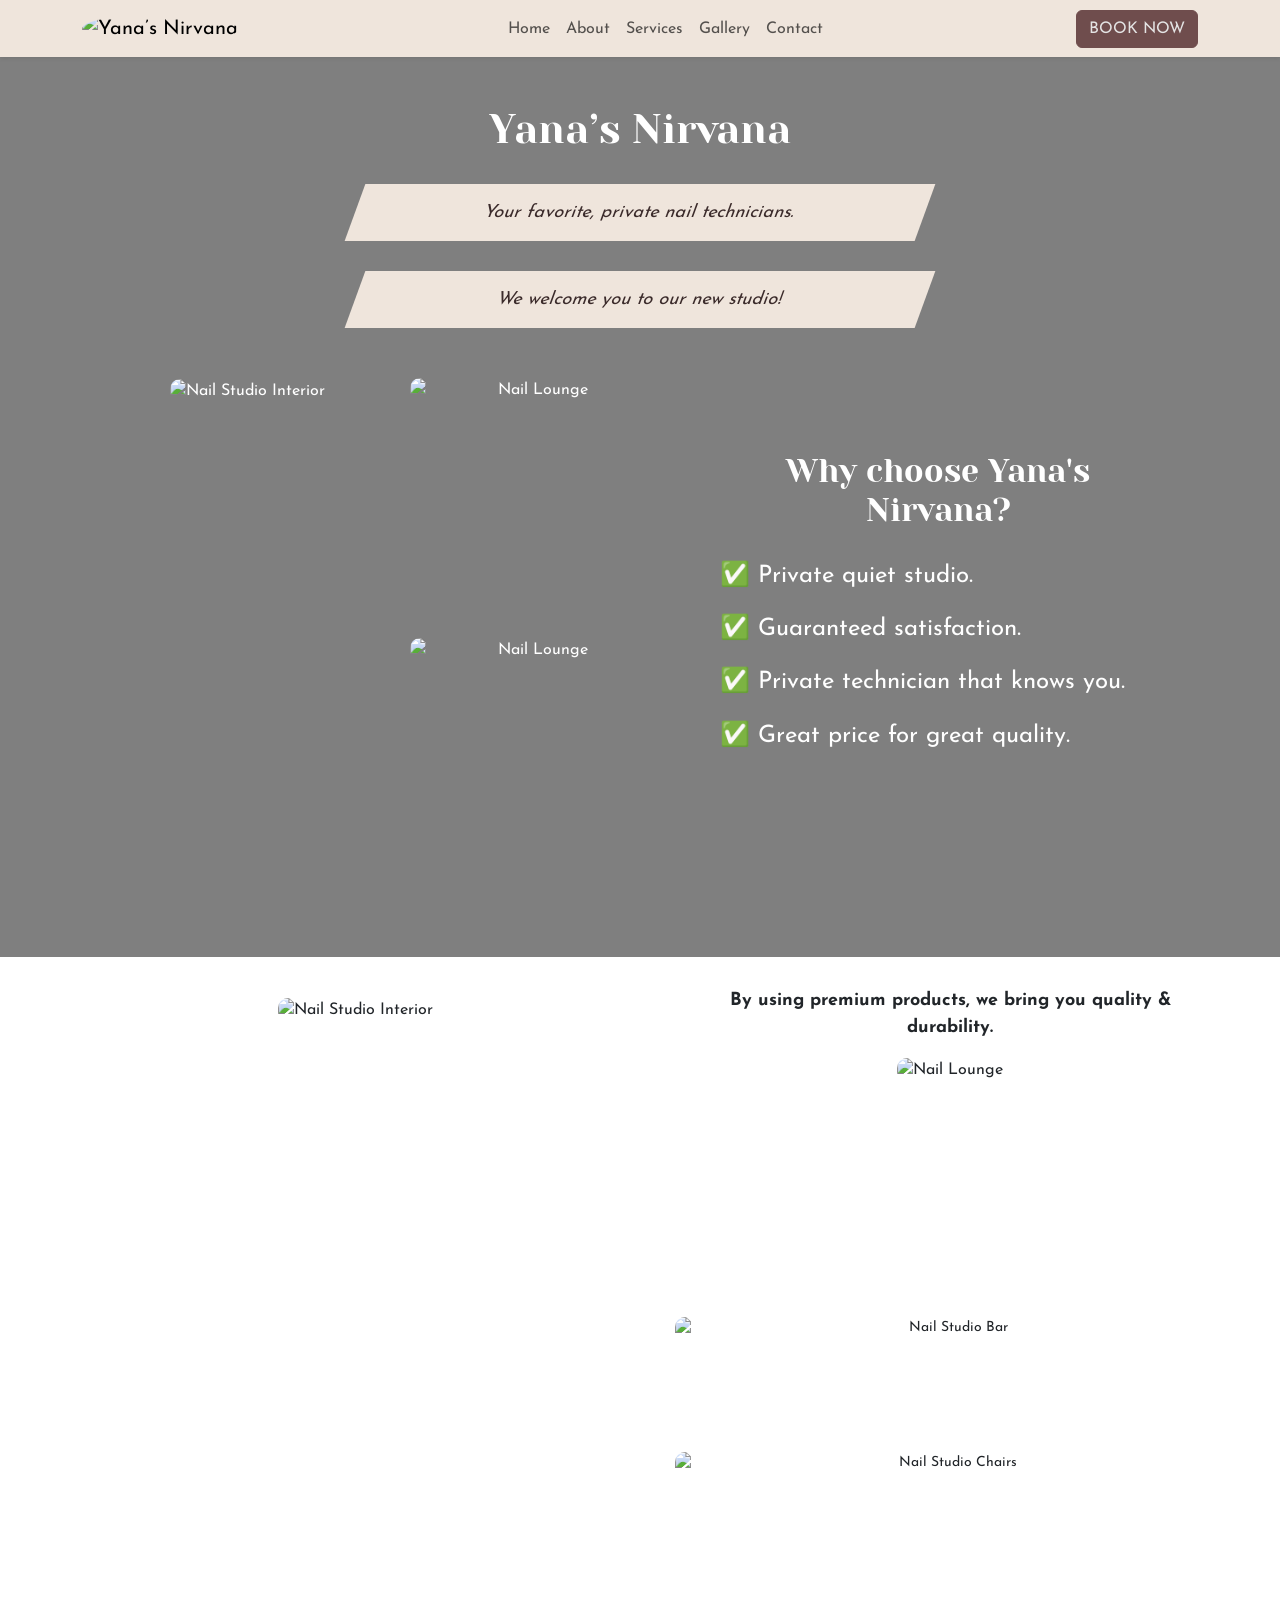
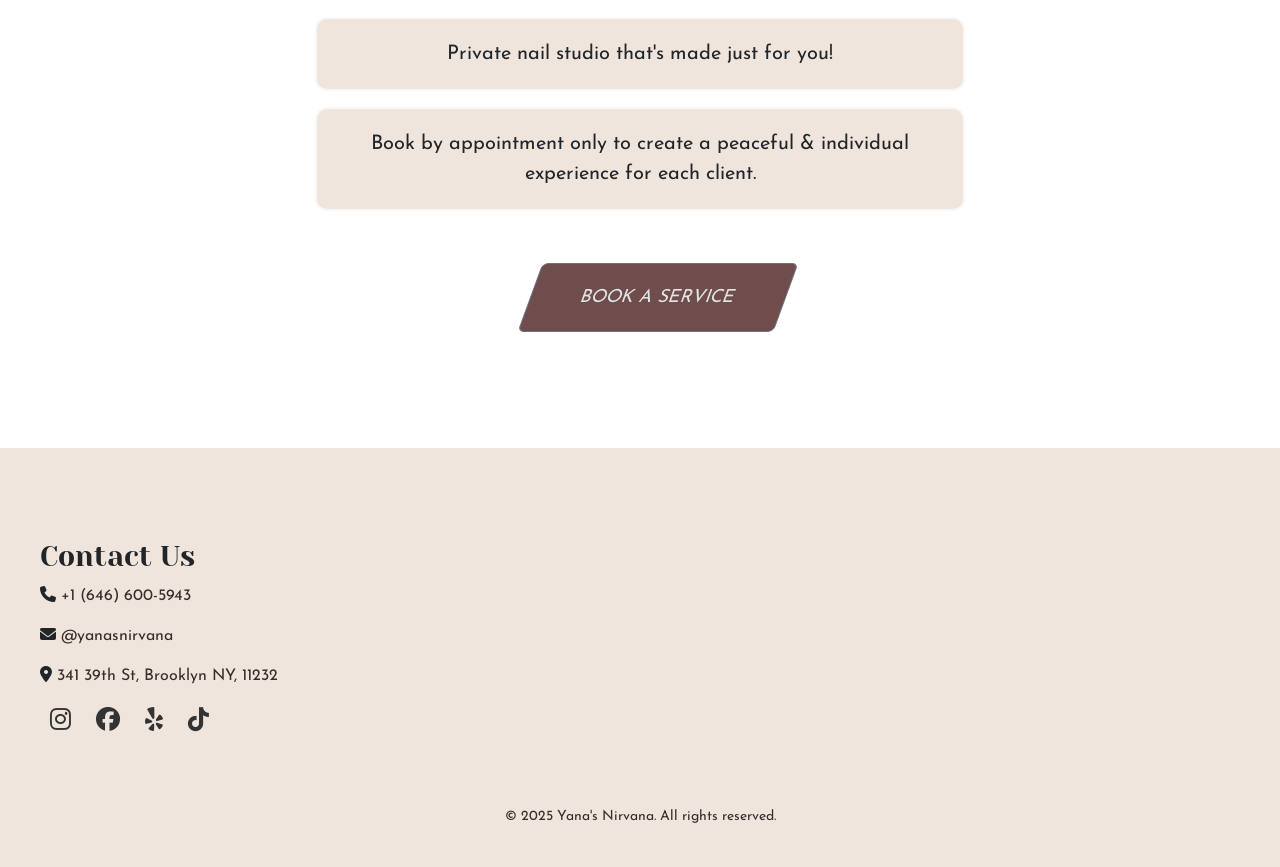
==== commit afa55042: "Favicon loads" ====
--- a/index.html
+++ b/index.html
@@ -23,6 +23,7 @@
     rel="stylesheet"
     href="https://cdn.jsdelivr.net/npm/sweetalert2@11/dist/sweetalert2.min.css"
     />
+    <link rel="icon" href="/favicon.ico" type="image/x-icon">
 
   </head>
   <body>
--- a/style.css
+++ b/style.css
@@ -1,4 +1,3 @@
-
 :root {
   --header-font: "Yeseva One", serif;
   --body-font: "Josefin Sans", sans-serif;
